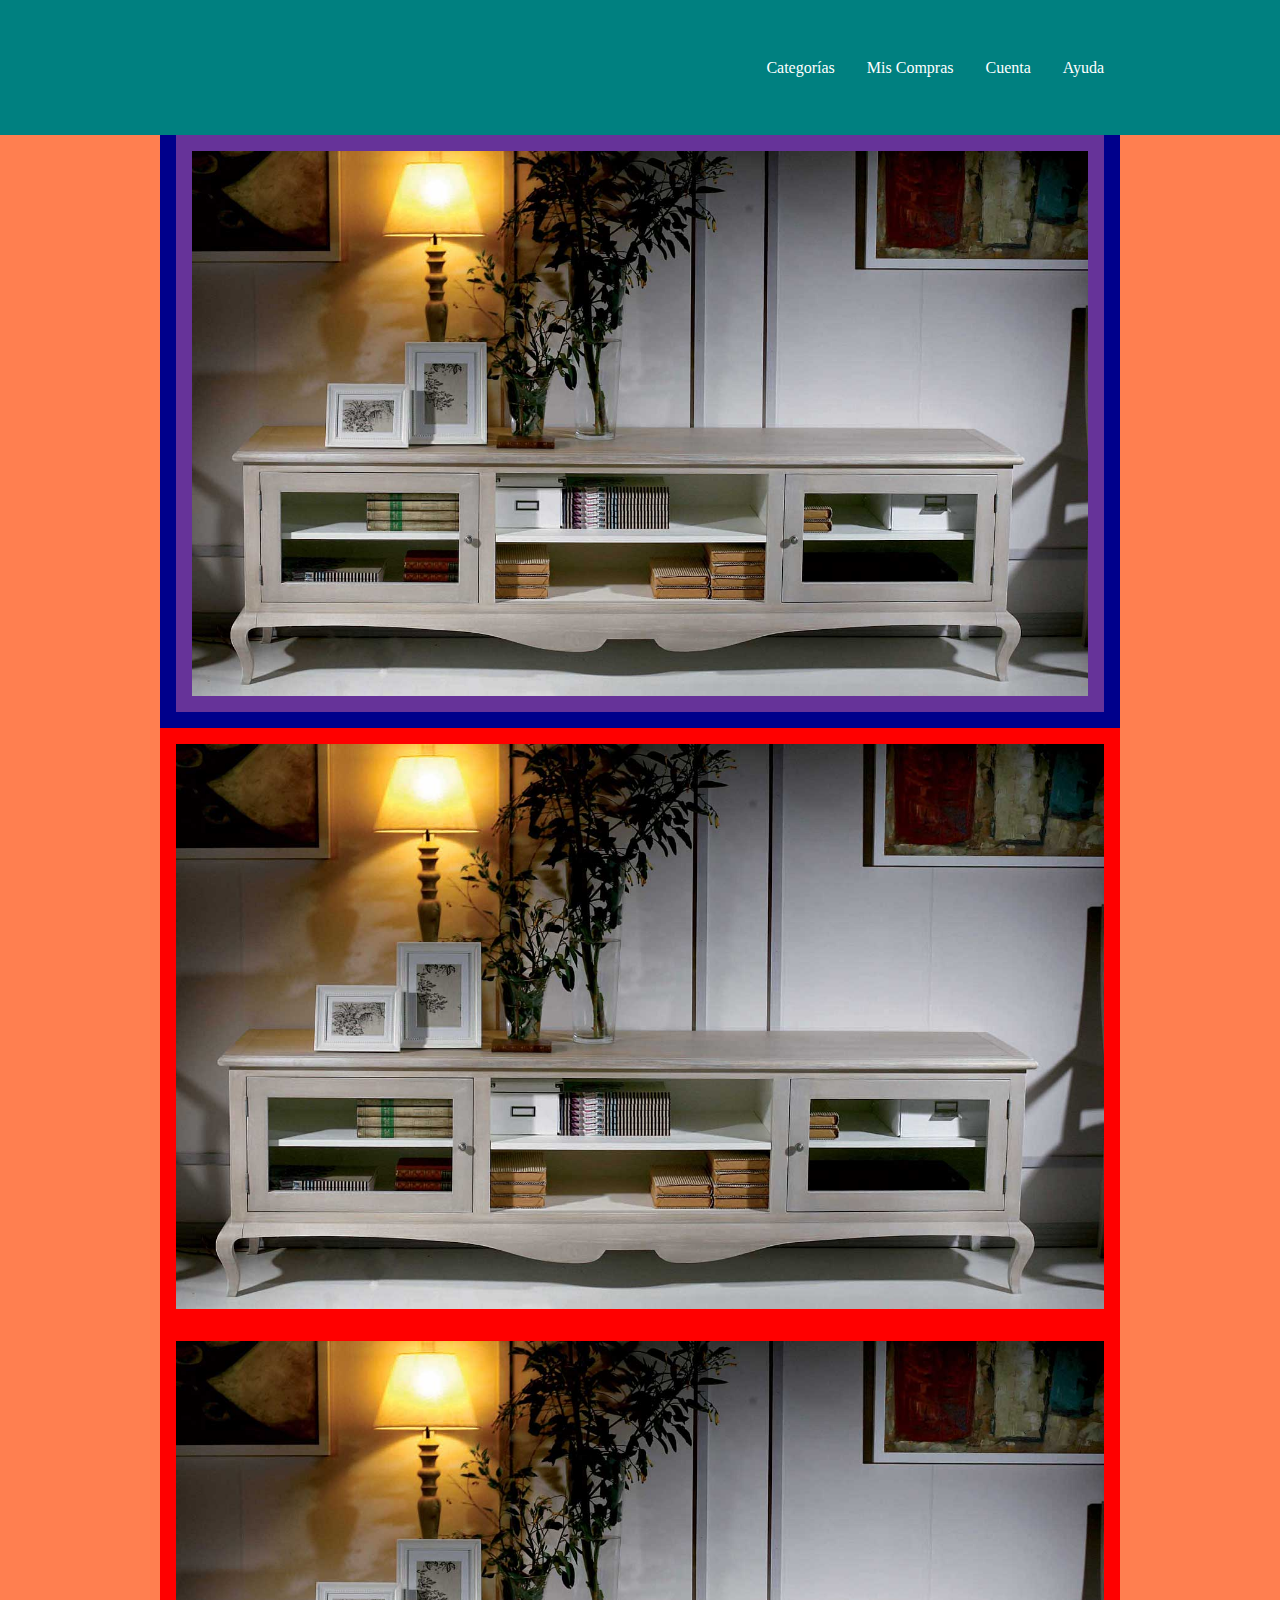
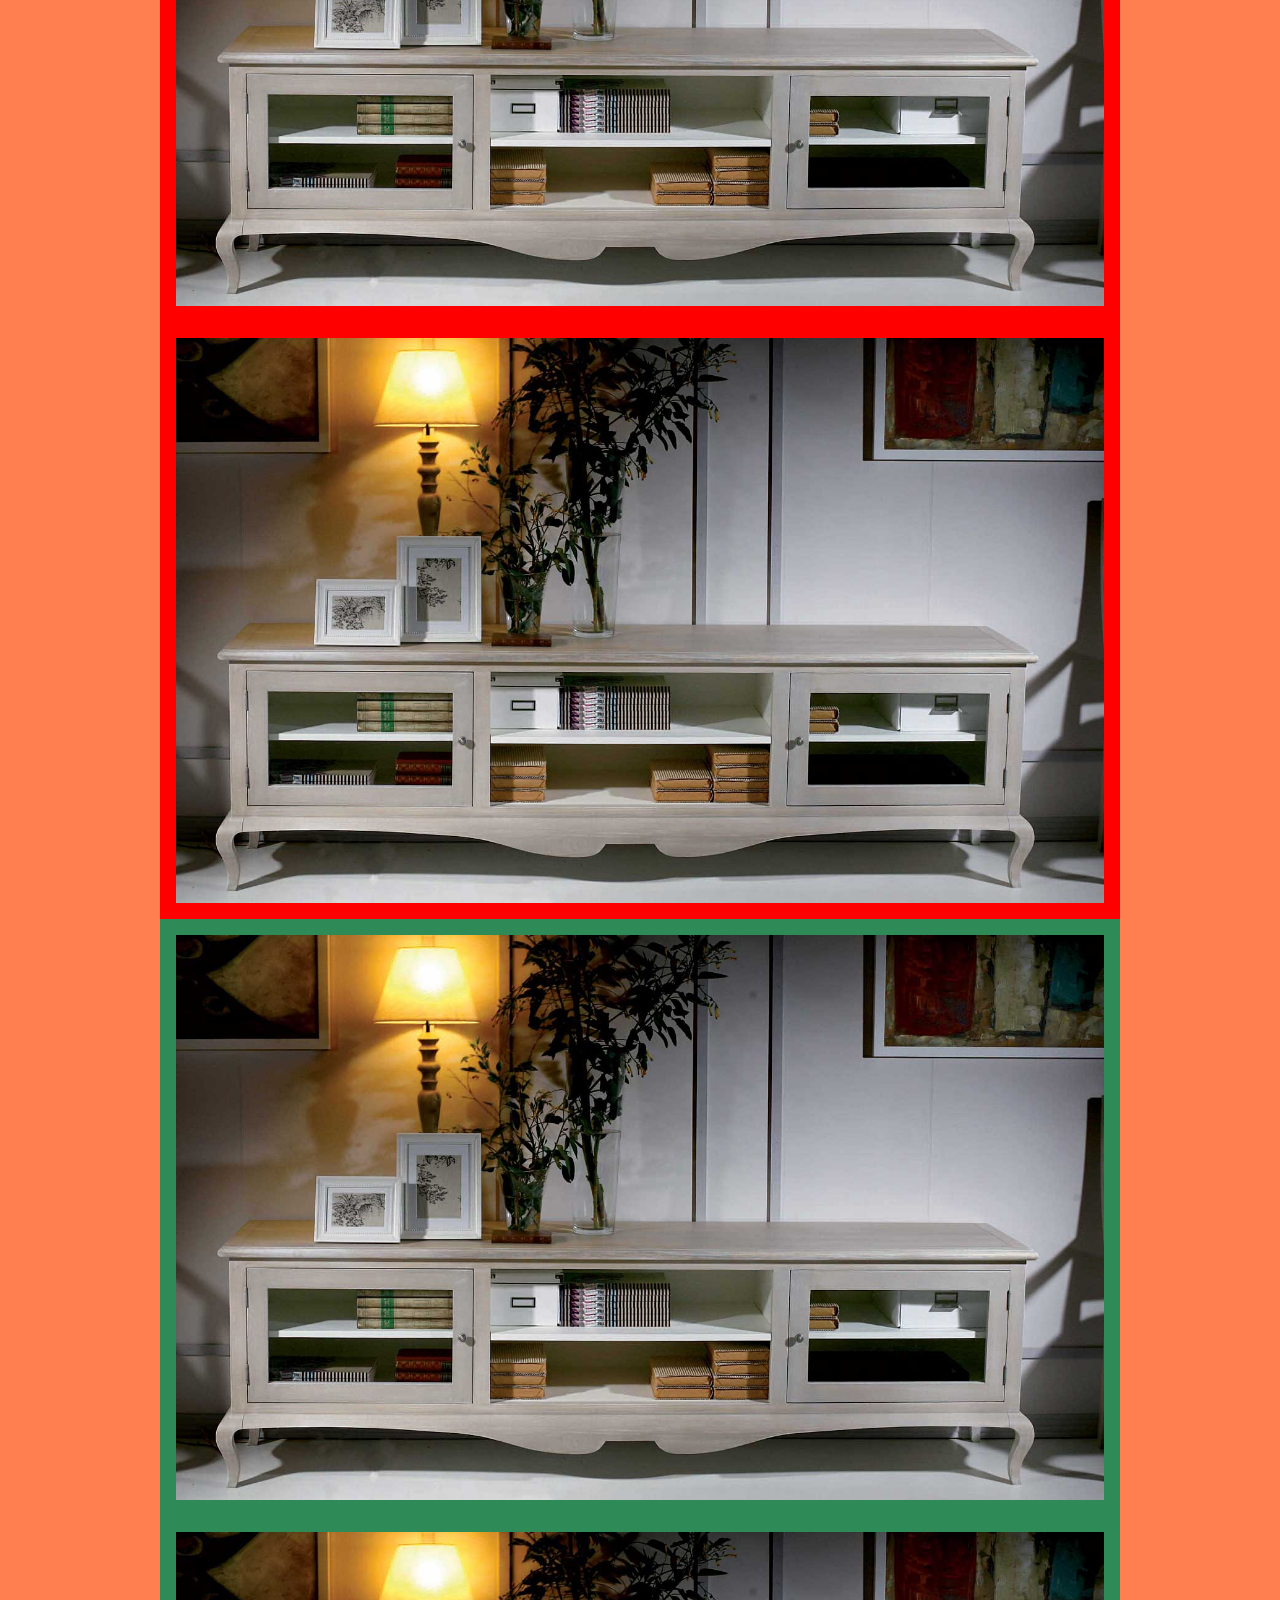
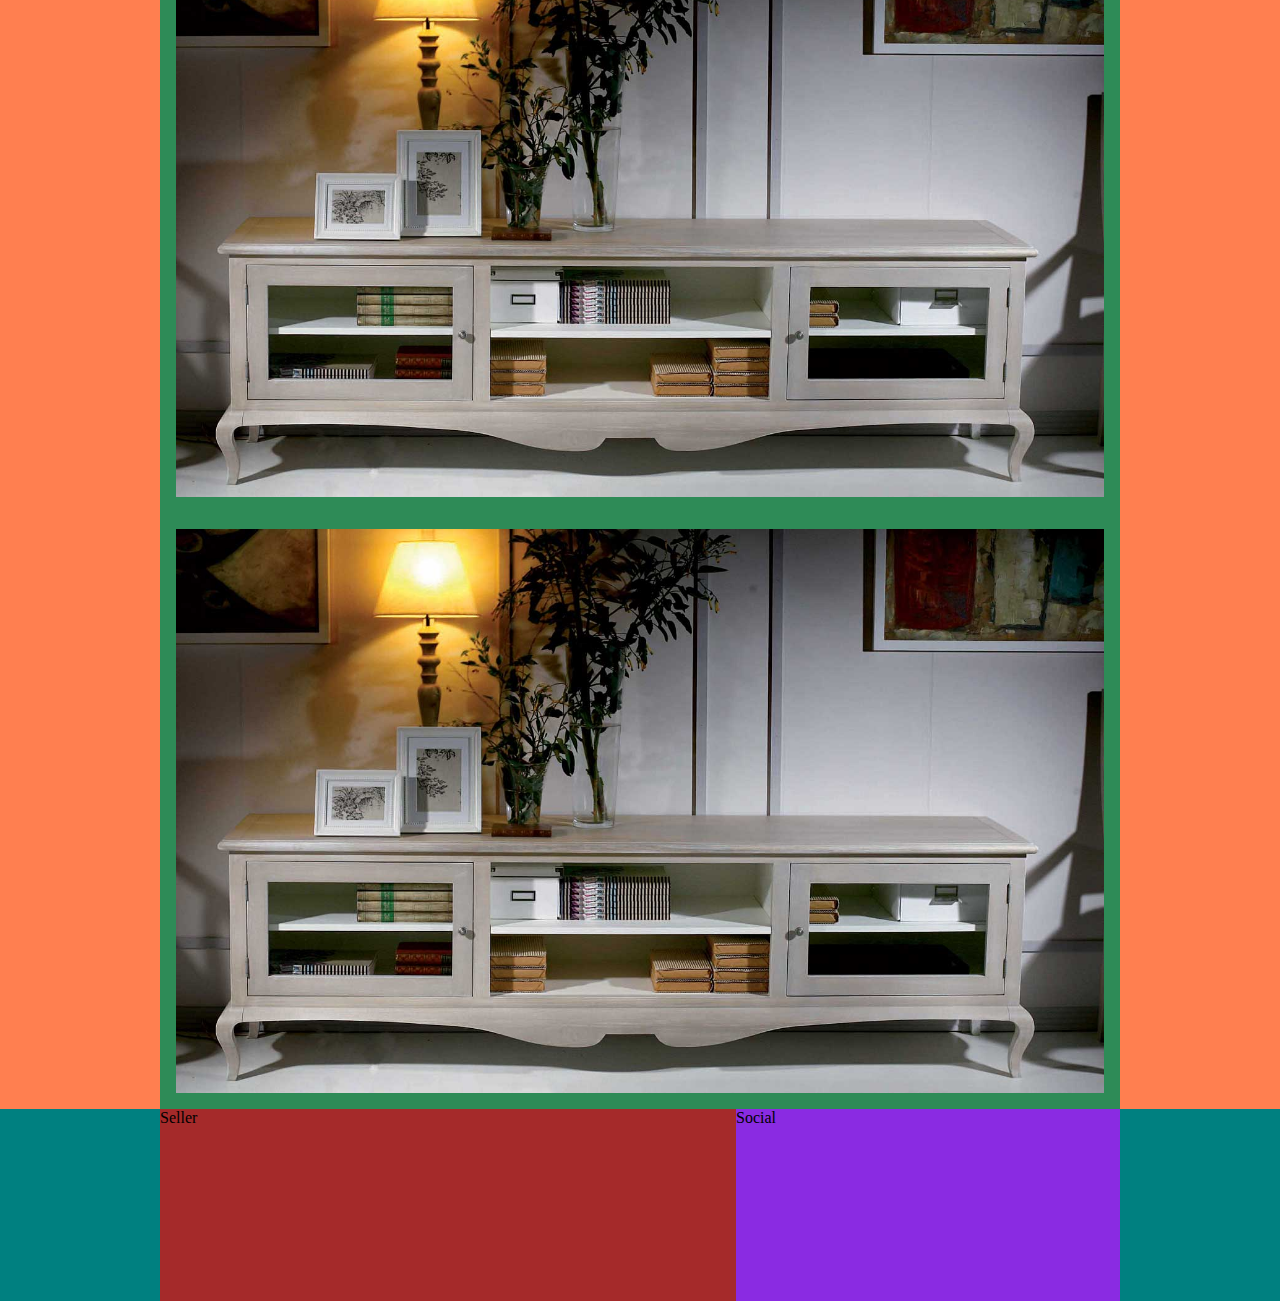
==== indiex.html @ f0de65c1 "1 version" ====
<!DOCTYPE html>
<html lang="es">

<head>
    <meta charset="UTF-8">
    <meta name="viewport" content="width=device-width, initial-scale=1.0">
    <link rel="stylesheet" href="css/styles.css">
    <title>Menú</title>
</head>

<body>
    <header class="header">
        <div class="header-container">
            <div class="top-mobile">
                <div id="menu-ico" class="menu-ico">
                    <div class="ico-img"></div>
                </div>
                <h1 class="menu-title">The Wood Knot</h1>
                 <img class="menu-cart-icon" src="assets/icons/cart.png" alt="cart" id="img-cart">
                <form action="" class="form-menu">
                    <label for="search" class="form-label">Search</label>
                    <input type="search" class="form-search">
                </form>
            </div>
            <nav>
                <ul id="menu-main" class="menu">
                    <li class="menu-item"><a href="#" class="menu-link">Categorías</a></li>
                    <li class="menu-item"><a href="#" class="menu-link">Mis Compras</a></li>
                    <li class="menu-item"><a href="#" class="menu-link">Cuenta</a></li>
                    <li class="menu-item"><a href="#" class="menu-link">Ayuda</a></li>
                </ul>
            </nav>
        </div>
    </header>
    <main class="main">
        <div class="main-container">
            <section class="section-slide">
                <div class="slide-container">
                    <img src="assets/img/mueble1.jpg" alt="sideboard" class="img img-slide">
                </div>
            </section>
            <section class="section-popular">
                <div class="popular popular-container">
                    <div class="popular popular-item">
                        <a href="" class="popular-link">
                            <div class="img-container">
                                <img src="assets/img/mueble1.jpg" alt="" class="img img-popular">
                            </div>
                            <span class="price"></span>
                            <p class="description"></p>
                        </a>
                    </div>
                    <div class="popular popular-item">
                        <a href="" class="popular-link">
                            <div class="img-container"></div>
                            <img src="assets/img/mueble1.jpg" alt="" class="img img-popular">
                            <span class="price"></span>
                            <p class="description"></p>
                        </a>
                    </div>
                    <div class="popular popular-item">
                        <a href="" class="popular-link">
                            <div class="img-container"></div>
                            <img src="assets/img/mueble1.jpg" alt="" class="img img-popular">
                            <span class="price"></span>
                            <p class="description"></p>
                        </a>
                    </div>
                </div>
            </section>
            <section class="section-new">
                <div class="new new-container">
                    <div class="new new-item">
                        <a href="" class="new-link">
                            <div class="img-container">
                                <img src="assets/img/mueble1.jpg" alt="" class="img img-new">
                            </div>
                            <span class="price"></span>
                            <p class="description"></p>
                        </a>
                    </div>
                    <div class="new new-item">
                        <a href="" class="new-link">
                            <div class="img-container"></div>
                            <img src="assets/img/mueble1.jpg" alt="" class="img img-new">
                            <span class="price"></span>
                            <p class="description"></p>
                        </a>
                    </div>
                    <div class="new new-item">
                        <a href="" class="new-link">
                            <div class="img-container"></div>
                            <img src="assets/img/mueble1.jpg" alt="" class="img img-new">
                            <span class="price"></span>
                            <p class="description"></p>
                        </a>
                    </div>    
                </div>
            </section>
        </div>
    </main>
    <footer class="footer">
        <div class="footer-container">
            <div class="seller">Seller

            </div>
            <div class="social">Social

            </div>
        </div>
    </footer>
    <script src="js/index.js"></script>
</body>

</html>
---- css/styles.css ----
:root{
    --border: 2px;
    --width-desktop: 960px;

    --header-background: teal;
    --header-height-mobile: 17vmin;
    --header-height-desktop: 15vmin;
    --menu-ico-width-height: 40px;
    --menu-ico-img-width: 70%;
    --menu-ico-img-height: .2em;
    --menu-ico--img-border-radius: .5em;
    --menu-ico--img-top: .6em;
    --menu-transition: 1000ms;
}

*{
    margin: 0;
    padding: 0;
    box-sizing: border-box;
}

body{
    margin: 0;
    min-height: 100vh;
    display: flex;
    flex-direction: column;
}

/* ---------------HEADER -----------------------*/

.header{
    background-color: var(--header-background);
    width: 100%;
    height: var(--header-height-mobile);
}

.menu-ico{
    display: flex;
    justify-content: center;
    align-items: center;
    width: var(--menu-ico-width-height);
    height: var(--menu-ico-width-height);
    cursor: pointer;
}

.ico-img{
    position: relative;
    background-color: white;
    width: var(--menu-ico-img-width);
    height: var(--menu-ico-img-height);
    border-radius: var(--menu-ico-img-border-radius);
}

.ico-img::before,
.ico-img::after{
    content: '';
    position: absolute;
    display: block;
    background-color: white;
    width: 100%;
    height: var(--menu-ico-img-height);
    border-radius: var(--menu-ico-img-border-radius);
    top: calc(var(--menu-ico--img-top)*-1);
}

.ico-img::after{
    top: var(--menu-ico--img-top);
}

.top-mobile{
    display: flex;
    justify-content: space-between;
    align-items: center;
    flex-wrap: wrap;
}

#img-cart{
    width: 40px;
    height: 100%;
    margin-bottom: 0;
}
.menu-title{
    color: #fff;
}

.menu-cart-icon{
    position: relative;
    display: block;
    height: 40px;
    padding: .3em;
}

.menu{
    background-color: teal;
    padding-left: 0;
    margin: 0;
    list-style: none;

    transform: translateX(-100%);
    transition: transform var(--menu-transition);
}

.menu__active{
    transform: translateX(0);
    transition: transform var(--menu-transition);
}

.menu-item{
    border-bottom: var(--border) solid #fff;
    padding: 1em;
}

.menu-link{
    text-decoration: none;
    color: #fff;
}

.form-menu{
    margin-right: auto;
    margin-left: auto;
}

.form-label{
    color: #fff;
    font-size: 1.2em;
    padding-left: 1em;
}

.form-search{
    background: none;
    border: none;
    border-bottom: 1px solid #fff;
    min-width: 350px;
}

/*---------------------------------------*/

/*----------------MAIN----------------------*/


.main{
    display: flex;
    flex-wrap: wrap;
    justify-content: center;
    align-items: center;
    background-color: coral;
    width: 100%;
    height: auto;
}

.img{
    display: block;
    margin-left: auto;
    margin-right: auto;
    max-width: 100%;
    object-fit: cover;
    max-height: 100%;
    padding: 1em;
}

.section-slide{
    /* position: relative; */
    display: block;
    margin-left: auto;
    margin-right: auto;
    padding: 1em;
    padding-top: 0;

    background-color: darkblue;
}

.slide-container{
    /* position: relative; */
    min-width: 90%;
    display: flex;
    align-items: center;
    justify-content: center;

    background-color: rebeccapurple;
}

.section-popular
.section-new{
    display: flex;
    justify-content: center;
    padding: 1em;
    border: 1px solid #000;
}

.section-popular{
    background-color: red;
}

.section-new{
    background-color: seagreen;
}

/*------------ FOOTER --------------------*/
.footer{
    margin-top: auto;
    background-color: var(--header-background);
    width: 100%;
    height: 12em;
    display: flex;
    justify-content: center;
}

.footer-container{
    display: flex;
    justify-content: center;
    align-items: stretch;
    width: 100%;
    height: 100%;
    background-color: coral;
}

.seller{
    background-color: brown;
    width: 60%;
}

.social{
    background-color: blueviolet;
    width: 40%;
}
/* --------------------------------------*/


@media screen and (min-width: 740px){
    .header{
        display: flex;
        justify-content: center;
        align-items: center;
        height: var(--header-height-desktop);
    }
    .header-container{
        width: var(--width-desktop);
    }
    .menu{
        transform: translateX(0);
        display: flex;
        justify-content: flex-end;
    }
    .menu-item{
	    display:block;
	    border: none;
    }
    .top-mobile{
        display: none;
    }

    .main-container{
        width: var(--width-desktop);
    }

    .footer-container{
        width: var(--width-desktop)
}
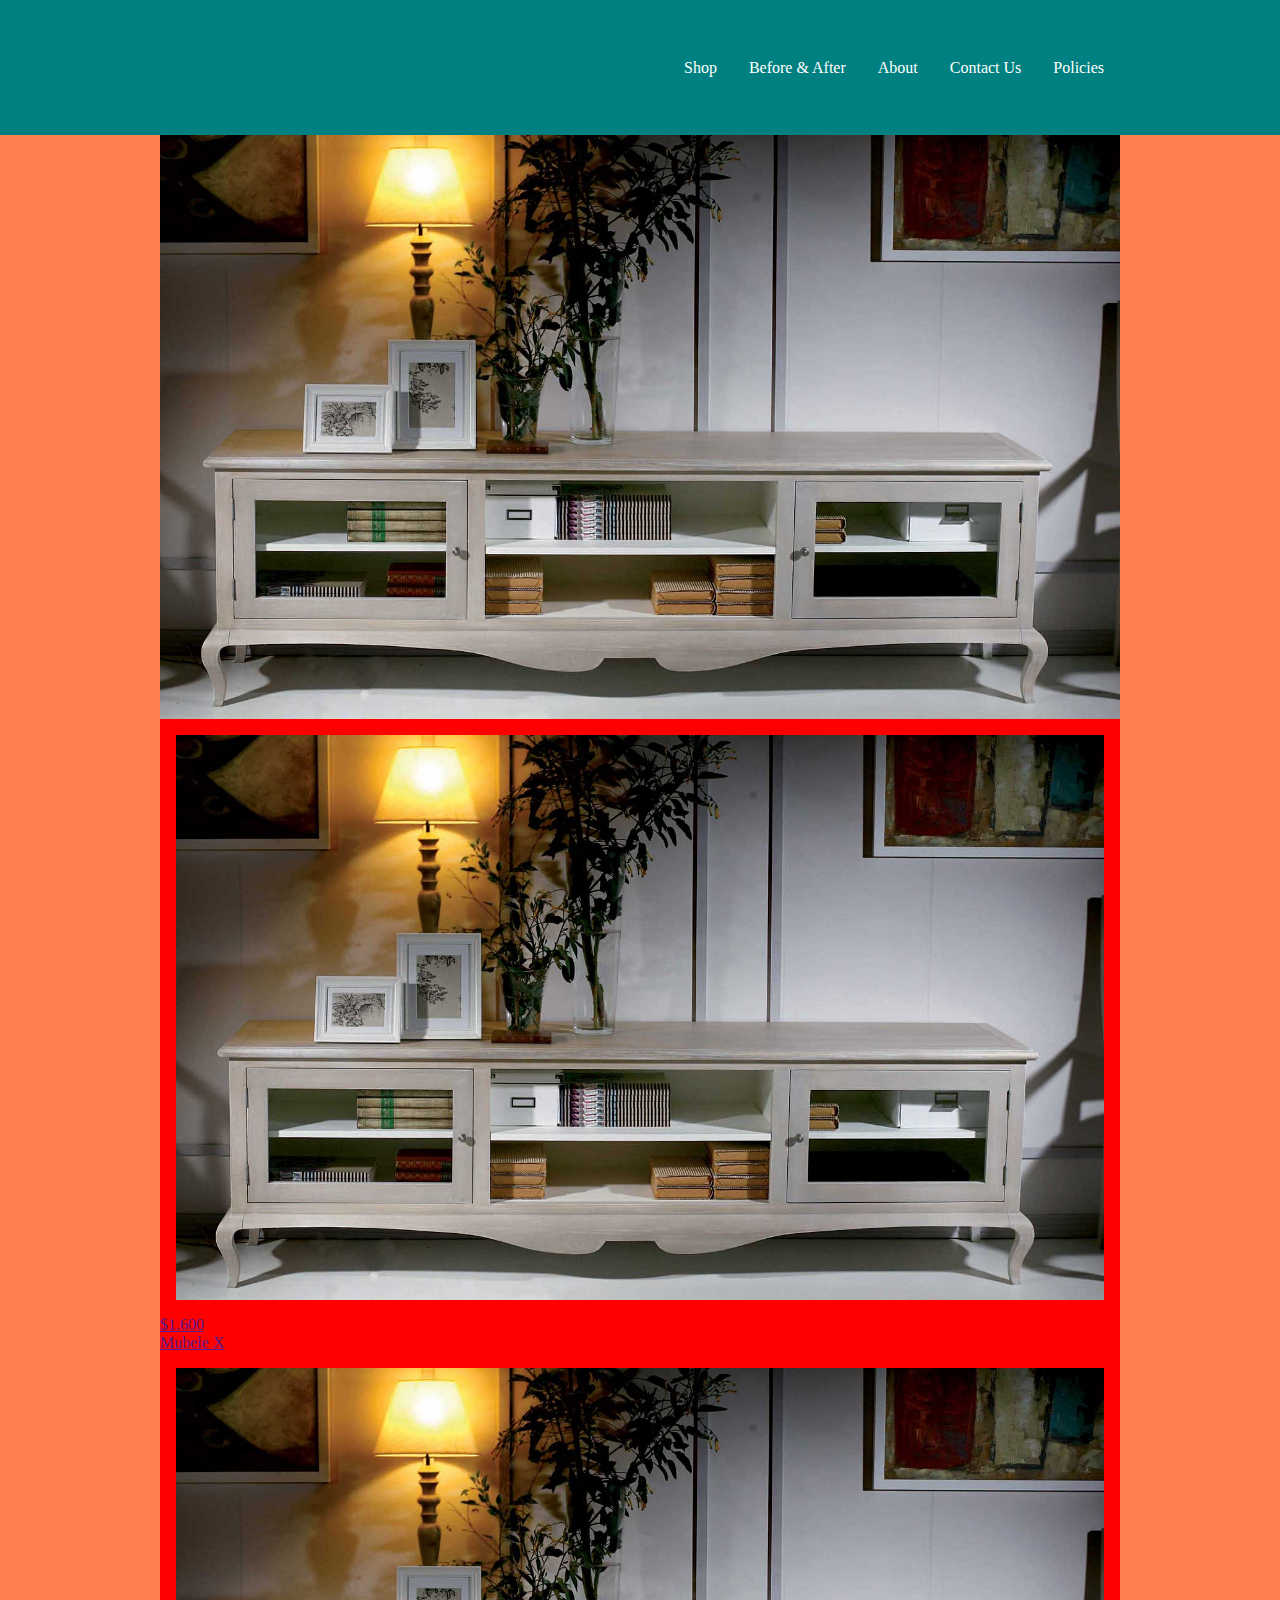
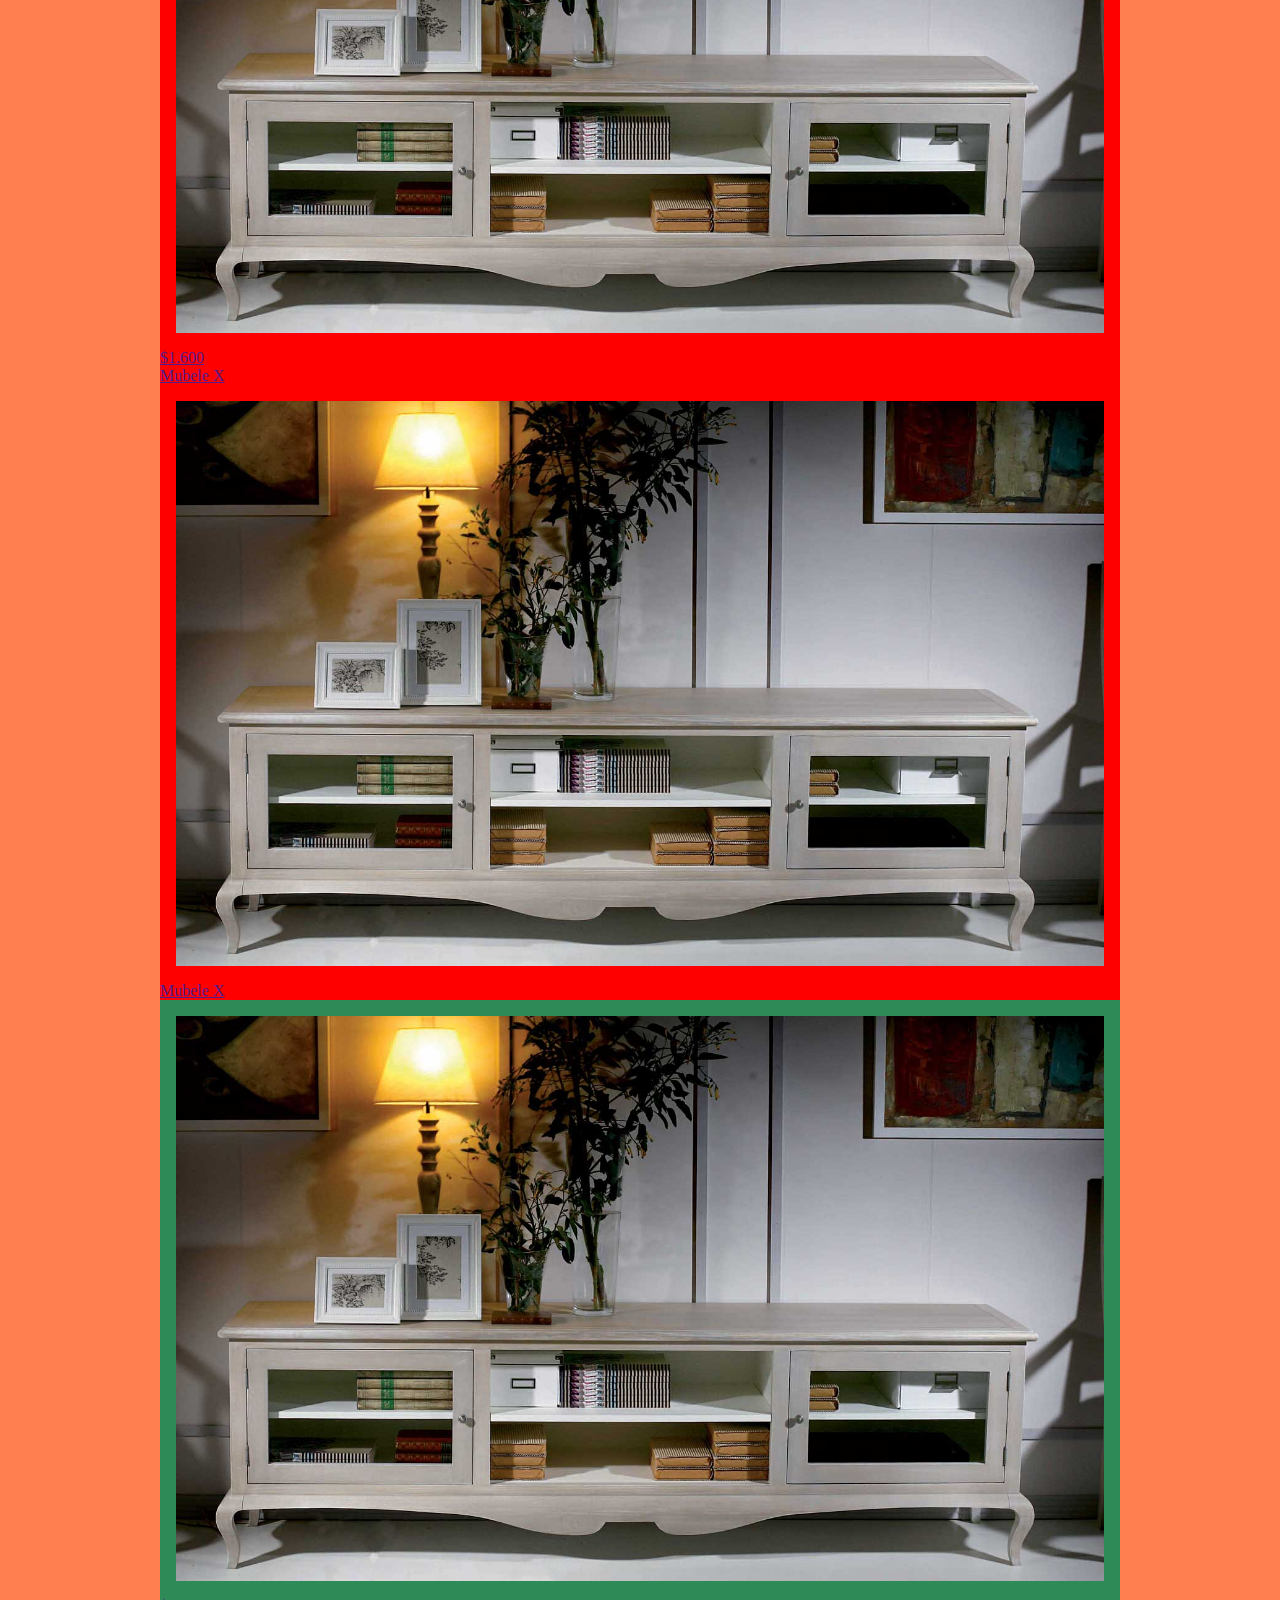
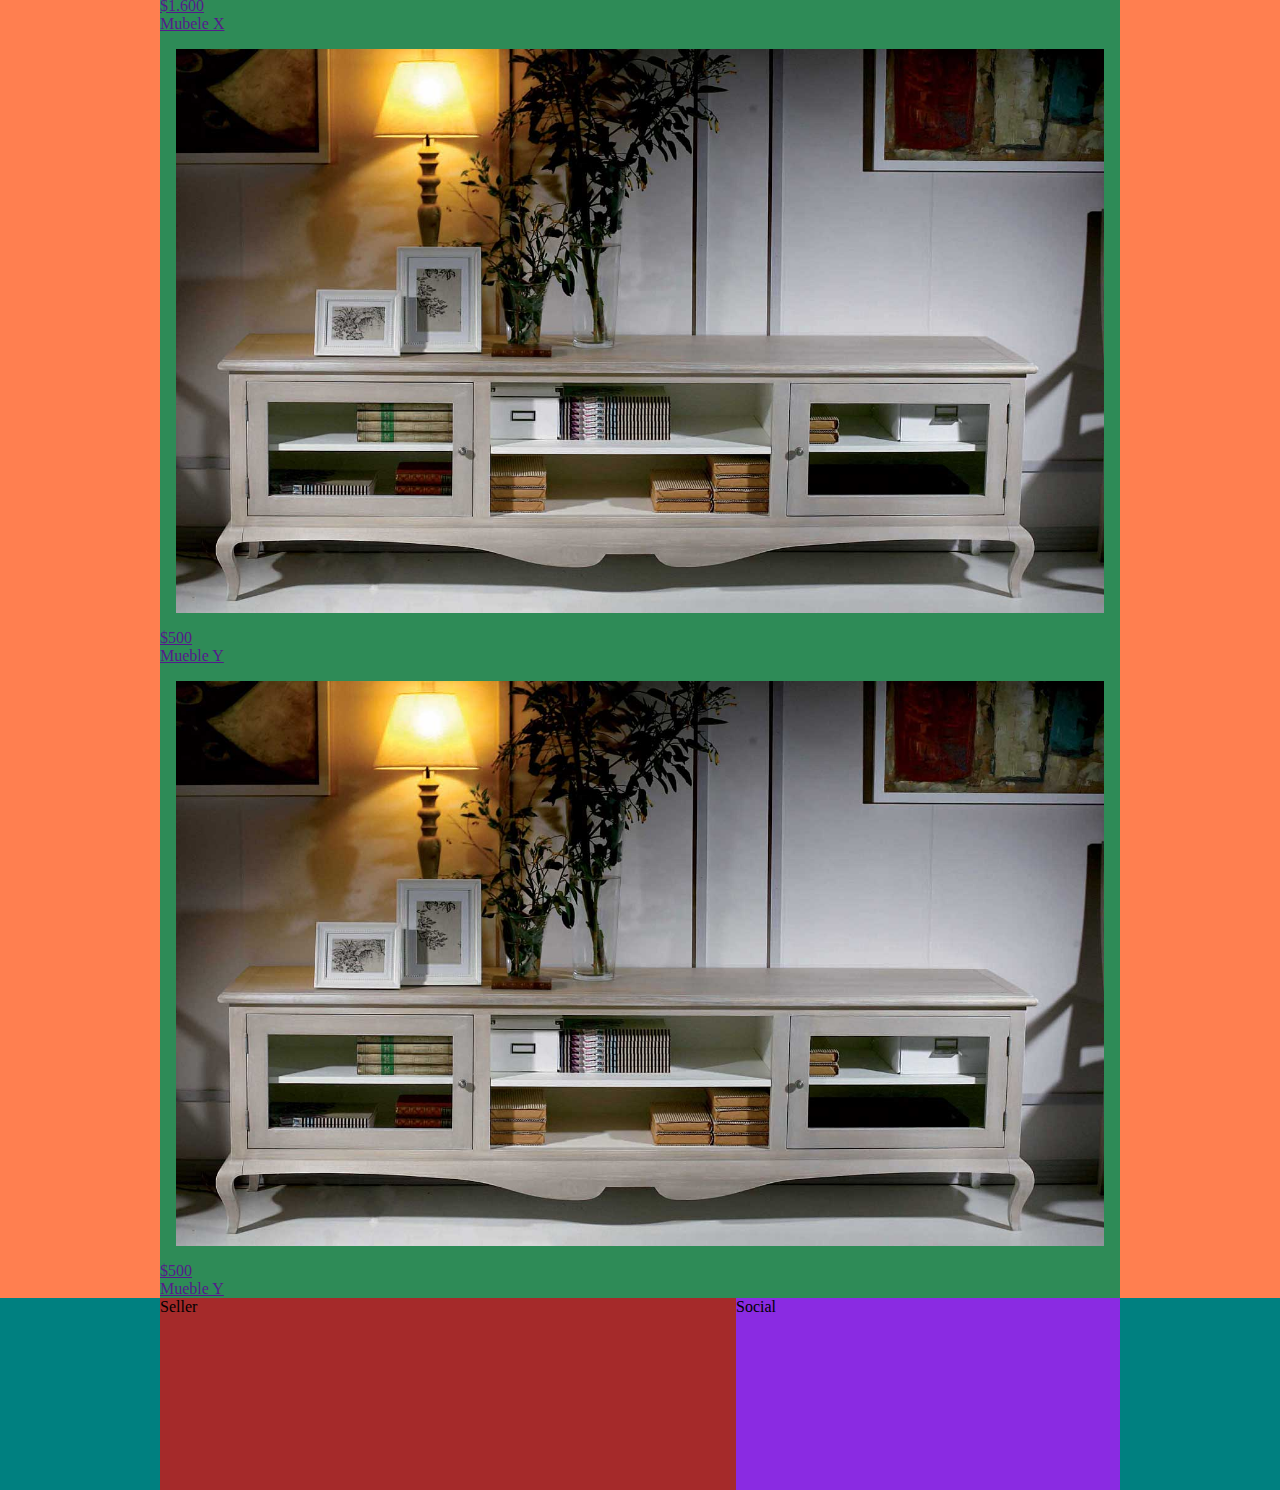
==== commit 315ce3e2: "2 version" ====
--- a/indiex.html
+++ b/indiex.html
@@ -11,23 +11,31 @@
 <body>
     <header class="header">
         <div class="header-container">
-            <div class="top-mobile">
+            <div class="menu-mobile">
                 <div id="menu-ico" class="menu-ico">
                     <div class="ico-img"></div>
                 </div>
                 <h1 class="menu-title">The Wood Knot</h1>
-                 <img class="menu-cart-icon" src="assets/icons/cart.png" alt="cart" id="img-cart">
-                <form action="" class="form-menu">
-                    <label for="search" class="form-label">Search</label>
-                    <input type="search" class="form-search">
-                </form>
+                <svg class="cart-icon" xmlns="http://www.w3.org/2000/svg" viewBox="0 0 24 24"><path d="M10 19.5c0 .829-.672 1.5-1.5 1.5s-1.5-.671-1.5-1.5c0-.828.672-1.5 1.5-1.5s1.5.672 1.5 1.5zm3.5-1.5c-.828 0-1.5.671-1.5 1.5s.672 1.5 1.5 1.5 1.5-.671 1.5-1.5c0-.828-.672-1.5-1.5-1.5zm1.336-5l1.977-7h-16.813l2.938 7h11.898zm4.969-10l-3.432 12h-12.597l.839 2h13.239l3.474-12h1.929l.743-2h-4.195z"/></svg>
             </div>
             <nav>
-                <ul id="menu-main" class="menu">
-                    <li class="menu-item"><a href="#" class="menu-link">Categorías</a></li>
-                    <li class="menu-item"><a href="#" class="menu-link">Mis Compras</a></li>
-                    <li class="menu-item"><a href="#" class="menu-link">Cuenta</a></li>
-                    <li class="menu-item"><a href="#" class="menu-link">Ayuda</a></li>
+                <h1 class="menu-title-desktop">The Wood Knot</h1>
+                <ul id="menu-main" class="menu-main">
+                    <li class="menu-item">
+                        <a href="#" class="menu-link">Shop</a>
+                    </li>
+                    <li class="menu-item">
+                        <a href="#" class="menu-link">Before & After</a>
+                    </li>
+                    <li class="menu-item">
+                        <a href="#" class="menu-link">About</a>
+                    </li>
+                    <li class="menu-item">
+                        <a href="#" class="menu-link">Contact Us</a>
+                    </li>
+                    <li class="menu-item">
+                        <a href="#" class="menu-link">Policies</a>
+                    </li>
                 </ul>
             </nav>
         </div>
@@ -41,58 +49,58 @@
             </section>
             <section class="section-popular">
                 <div class="popular popular-container">
-                    <div class="popular popular-item">
+                    <div class="popular-item">
                         <a href="" class="popular-link">
                             <div class="img-container">
                                 <img src="assets/img/mueble1.jpg" alt="" class="img img-popular">
                             </div>
-                            <span class="price"></span>
-                            <p class="description"></p>
+                            <span class="price">$1.600</span>
+                            <p class="description">Mubele X</p>
                         </a>
                     </div>
-                    <div class="popular popular-item">
+                    <div class="popular-item">
+                        <a href="" class="popular-link">
+                            <div class="img-container"></div>
+                            <img src="assets/img/mueble1.jpg" alt="" class="img img-popular">
+                            <span class="price">$1.600</span>
+                            <p class="description">Mubele X</p>
+                        </a>
+                    </div>
+                    <div class="popular-item">
                         <a href="" class="popular-link">
                             <div class="img-container"></div>
                             <img src="assets/img/mueble1.jpg" alt="" class="img img-popular">
                             <span class="price"></span>
-                            <p class="description"></p>
-                        </a>
-                    </div>
-                    <div class="popular popular-item">
-                        <a href="" class="popular-link">
-                            <div class="img-container"></div>
-                            <img src="assets/img/mueble1.jpg" alt="" class="img img-popular">
-                            <span class="price"></span>
-                            <p class="description"></p>
+                            <p class="description">Mubele X</p>
                         </a>
                     </div>
                 </div>
             </section>
             <section class="section-new">
                 <div class="new new-container">
-                    <div class="new new-item">
+                    <div class="new-item">
                         <a href="" class="new-link">
                             <div class="img-container">
                                 <img src="assets/img/mueble1.jpg" alt="" class="img img-new">
                             </div>
-                            <span class="price"></span>
-                            <p class="description"></p>
+                            <span class="price">$1.600</span>
+                            <p class="description">Mubele X</p>
                         </a>
                     </div>
-                    <div class="new new-item">
+                    <div class="new-item">
                         <a href="" class="new-link">
                             <div class="img-container"></div>
                             <img src="assets/img/mueble1.jpg" alt="" class="img img-new">
-                            <span class="price"></span>
-                            <p class="description"></p>
+                            <span class="price">$500</span>
+                            <p class="description">Mueble Y</p>
                         </a>
                     </div>
-                    <div class="new new-item">
+                    <div class="new-item">
                         <a href="" class="new-link">
                             <div class="img-container"></div>
                             <img src="assets/img/mueble1.jpg" alt="" class="img img-new">
-                            <span class="price"></span>
-                            <p class="description"></p>
+                            <span class="price">$500</span>
+                            <p class="description">Mueble Y</p>
                         </a>
                     </div>    
                 </div>
--- a/css/styles.css
+++ b/css/styles.css
@@ -3,7 +3,7 @@
     --width-desktop: 960px;
 
     --header-background: teal;
-    --header-height-mobile: 17vmin;
+    --header-height-mobile: 11vmin;
     --header-height-desktop: 15vmin;
     --menu-ico-width-height: 40px;
     --menu-ico-img-width: 70%;
@@ -34,6 +34,13 @@
     height: var(--header-height-mobile);
 }
 
+.menu-mobile{
+    display: flex;
+    justify-content: space-between;
+    align-items: center;
+    flex-wrap: wrap;
+}
+
 .menu-ico{
     display: flex;
     justify-content: center;
@@ -67,34 +74,28 @@
     top: var(--menu-ico--img-top);
 }
 
-.top-mobile{
-    display: flex;
-    justify-content: space-between;
-    align-items: center;
-    flex-wrap: wrap;
-}
-
-#img-cart{
-    width: 40px;
-    height: 100%;
-    margin-bottom: 0;
-}
 .menu-title{
     color: #fff;
 }
 
-.menu-cart-icon{
-    position: relative;
-    display: block;
-    height: 40px;
+.menu-title-desktop{
+    display: none;
+}
+
+.cart-icon{
+    width: 35px;
+    height: 35px;
     padding: .3em;
-}
-
-.menu{
+    fill: #fff;
+}
+
+.menu-main{
     background-color: teal;
     padding-left: 0;
     margin: 0;
     list-style: none;
+    position: relative;
+    z-index: 100;
 
     transform: translateX(-100%);
     transition: transform var(--menu-transition);
@@ -115,39 +116,9 @@
     color: #fff;
 }
 
-.form-menu{
-    margin-right: auto;
-    margin-left: auto;
-}
-
-.form-label{
-    color: #fff;
-    font-size: 1.2em;
-    padding-left: 1em;
-}
-
-.form-search{
-    background: none;
-    border: none;
-    border-bottom: 1px solid #fff;
-    min-width: 350px;
-}
-
 /*---------------------------------------*/
 
 /*----------------MAIN----------------------*/
-
-
-.main{
-    display: flex;
-    flex-wrap: wrap;
-    justify-content: center;
-    align-items: center;
-    background-color: coral;
-    width: 100%;
-    height: auto;
-}
-
 .img{
     display: block;
     margin-left: auto;
@@ -158,33 +129,43 @@
     padding: 1em;
 }
 
+.main{
+    display: flex;
+    flex-wrap: wrap;
+    justify-content: center;
+    align-items: center;
+    background-color: coral;
+    width: 100%;
+    height: auto;
+}
+
 .section-slide{
-    /* position: relative; */
     display: block;
     margin-left: auto;
     margin-right: auto;
-    padding: 1em;
-    padding-top: 0;
+    padding: 0;
 
     background-color: darkblue;
 }
 
 .slide-container{
-    /* position: relative; */
-    min-width: 90%;
-    display: flex;
-    align-items: center;
-    justify-content: center;
+    min-width: 100%;
+    display: block;
 
     background-color: rebeccapurple;
+}
+
+.img-slide{
+    margin: 0;
+    padding: 0;
 }
 
 .section-popular
 .section-new{
     display: flex;
     justify-content: center;
+    align-items: center;
     padding: 1em;
-    border: 1px solid #000;
 }
 
 .section-popular{
@@ -226,7 +207,7 @@
 /* --------------------------------------*/
 
 
-@media screen and (min-width: 740px){
+@media screen and (min-width: 730px){
     .header{
         display: flex;
         justify-content: center;
@@ -236,7 +217,10 @@
     .header-container{
         width: var(--width-desktop);
     }
-    .menu{
+    .menu-mobile{
+        display: none;
+    }
+    .menu-main{
         transform: translateX(0);
         display: flex;
         justify-content: flex-end;
@@ -245,10 +229,6 @@
 	    display:block;
 	    border: none;
     }
-    .top-mobile{
-        display: none;
-    }
-
     .main-container{
         width: var(--width-desktop);
     }
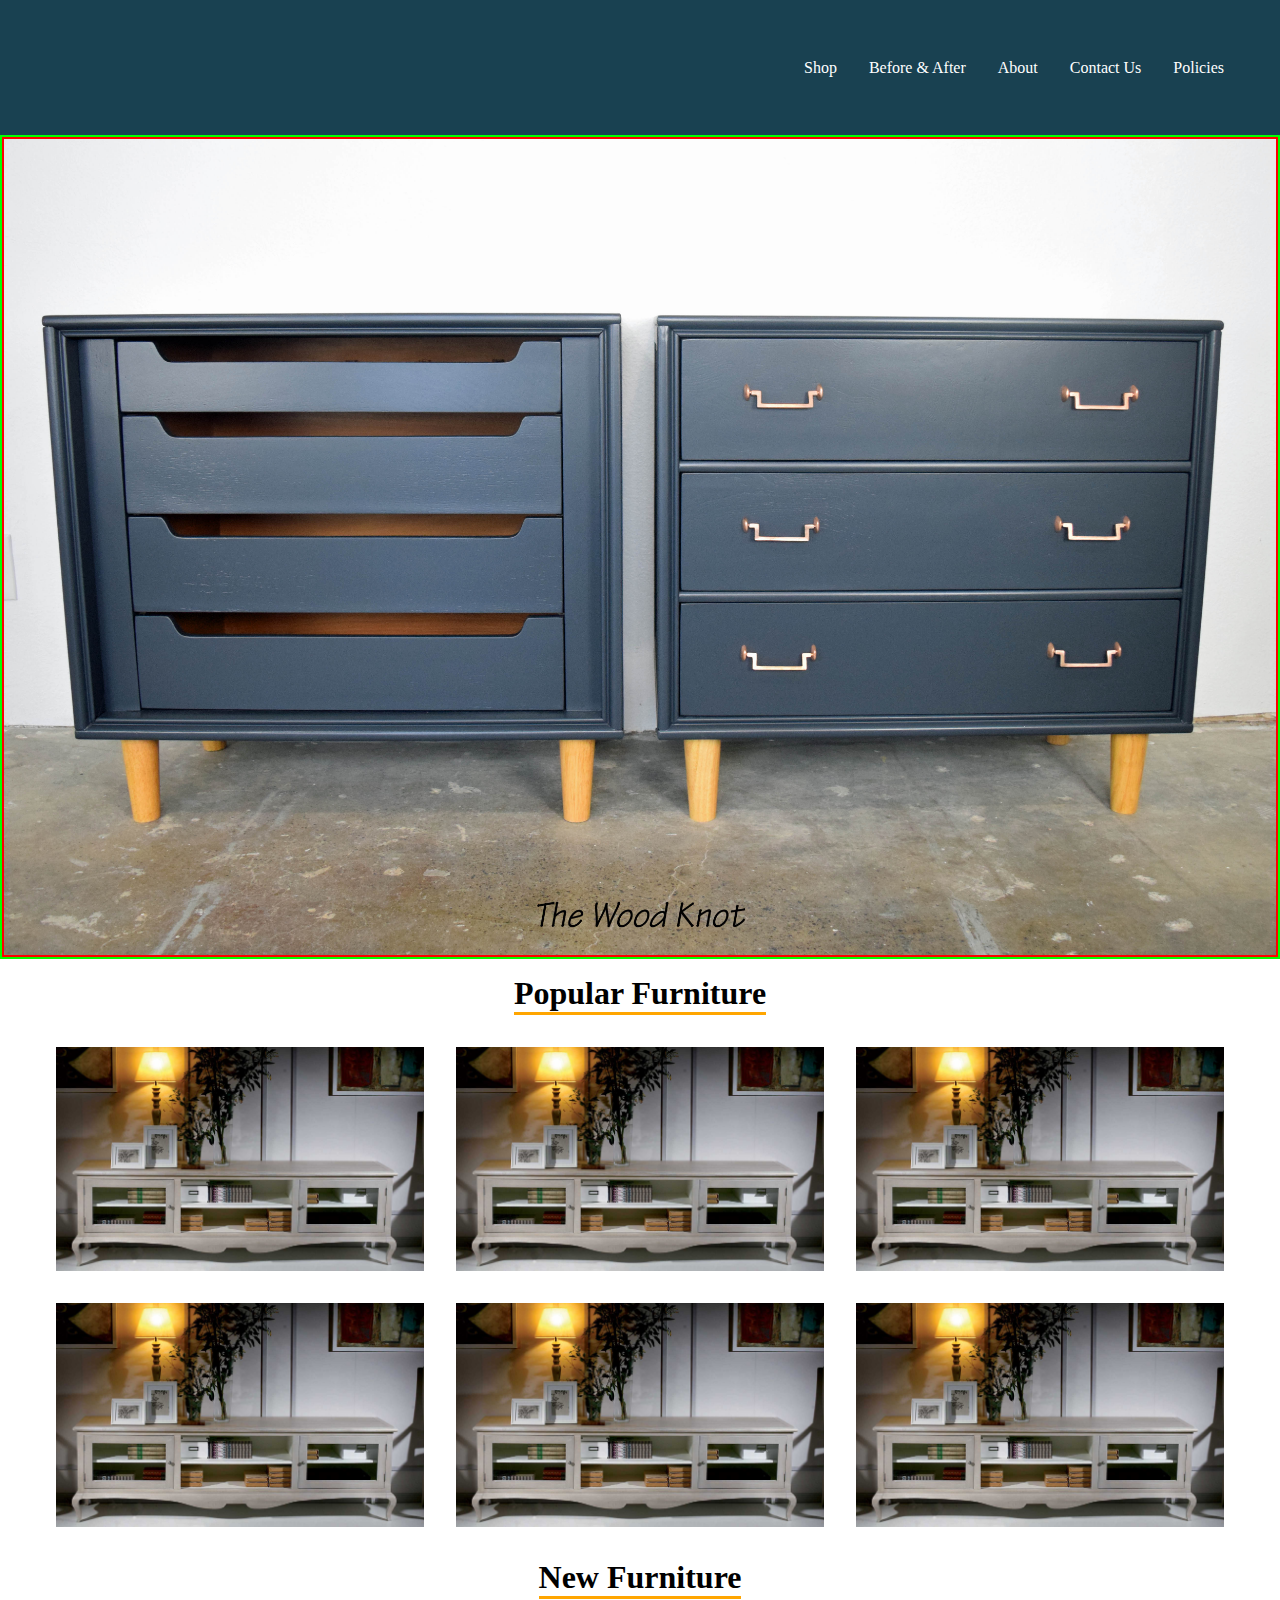
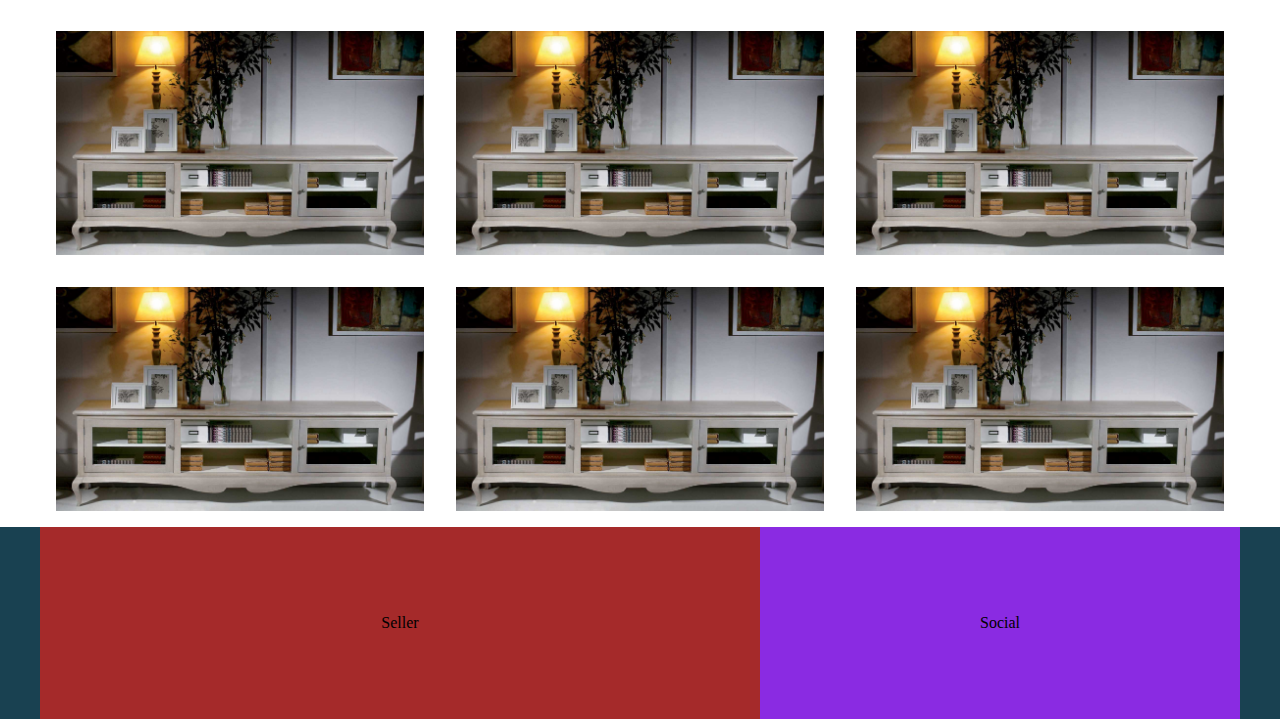
==== commit ffef12a7: "3 version" ====
--- a/indiex.html
+++ b/indiex.html
@@ -41,69 +41,133 @@
         </div>
     </header>
     <main class="main">
+        <section class="section-slide">
+            <div class="slide-container">
+                <img src="assets/img/dresser2.jpg" alt="sideboard" class="img img-slide">
+            </div>
+        </section>
         <div class="main-container">
-            <section class="section-slide">
-                <div class="slide-container">
-                    <img src="assets/img/mueble1.jpg" alt="sideboard" class="img img-slide">
+            <section class="section-popular">
+                <div class="section-title">
+                    <h2>Popular Furniture</h2>
                 </div>
-            </section>
-            <section class="section-popular">
-                <div class="popular popular-container">
-                    <div class="popular-item">
-                        <a href="" class="popular-link">
-                            <div class="img-container">
-                                <img src="assets/img/mueble1.jpg" alt="" class="img img-popular">
+                <ul class="popular-container">
+                    <li class="popular-item">
+                        <div href="" class="popular-link">
+                            <img class="img img-popular" src="assets/img/mueble1.jpg" alt="">
+                            <div class="description-container">
+                                <h3 class="img-title">Forniture</h3>
+                                <p class="img-info">$1.600</p>                             
                             </div>
-                            <span class="price">$1.600</span>
-                            <p class="description">Mubele X</p>
-                        </a>
-                    </div>
-                    <div class="popular-item">
-                        <a href="" class="popular-link">
-                            <div class="img-container"></div>
-                            <img src="assets/img/mueble1.jpg" alt="" class="img img-popular">
-                            <span class="price">$1.600</span>
-                            <p class="description">Mubele X</p>
-                        </a>
-                    </div>
-                    <div class="popular-item">
-                        <a href="" class="popular-link">
-                            <div class="img-container"></div>
-                            <img src="assets/img/mueble1.jpg" alt="" class="img img-popular">
-                            <span class="price"></span>
-                            <p class="description">Mubele X</p>
-                        </a>
-                    </div>
-                </div>
+                        </div>
+                    </li>
+                    <li class="popular-item">
+                        <div href="" class="popular-link">
+                            <img class="img img-popular" src="assets/img/mueble1.jpg" alt="">
+                            <div class="description-container">
+                                <h3 class="img-title">Forniture</h3>
+                                <p class="img-info">$1.600</p>                             
+                            </div>
+                        </div>
+                    </li>
+                    <li class="popular-item">
+                        <div href="" class="popular-link">
+                            <img class="img img-popular" src="assets/img/mueble1.jpg" alt="">
+                            <div class="description-container">
+                                <h3 class="img-title">Forniture</h3>
+                                <p class="img-info">$1.600</p>                             
+                            </div>
+                        </div>
+                    </li>
+                    <li class="popular-item">
+                        <div href="" class="popular-link">
+                            <img class="img img-popular" src="assets/img/mueble1.jpg" alt="">
+                            <div class="description-container">
+                                <h3 class="img-title">Forniture</h3>
+                                <p class="img-info">$1.600</p>                             
+                            </div>
+                        </div>
+                    </li>
+                    <li class="popular-item">
+                        <div href="" class="popular-link">
+                            <img class="img img-popular" src="assets/img/mueble1.jpg" alt="">
+                            <div class="description-container">
+                                <h3 class="img-title">Forniture</h3>
+                                <p class="img-info">$1.600</p>                             
+                            </div>
+                        </div>
+                    </li>
+                    <li class="popular-item">
+                        <div href="" class="popular-link">
+                            <img class="img img-popular" src="assets/img/mueble1.jpg" alt="">
+                            <div class="description-container">
+                                <h3 class="img-title">Forniture</h3>
+                                <p class="img-info">$1.600</p>                             
+                            </div>
+                        </div>
+                    </li>
+                </ul>
             </section>
             <section class="section-new">
-                <div class="new new-container">
-                    <div class="new-item">
-                        <a href="" class="new-link">
-                            <div class="img-container">
-                                <img src="assets/img/mueble1.jpg" alt="" class="img img-new">
+                <div class="section-title">
+                    <h2>New Furniture</h2>
+                </div>
+                <ul class="new-container">
+                    <li class="new-item">
+                        <div href="" class="popular-link">
+                            <img class="img img-popular" src="assets/img/mueble1.jpg" alt="">
+                            <div class="description-container">
+                                <h3 class="img-title">Forniture</h3>
+                                <p class="img-info">$1.600</p>                             
                             </div>
-                            <span class="price">$1.600</span>
-                            <p class="description">Mubele X</p>
-                        </a>
-                    </div>
-                    <div class="new-item">
-                        <a href="" class="new-link">
-                            <div class="img-container"></div>
-                            <img src="assets/img/mueble1.jpg" alt="" class="img img-new">
-                            <span class="price">$500</span>
-                            <p class="description">Mueble Y</p>
-                        </a>
-                    </div>
-                    <div class="new-item">
-                        <a href="" class="new-link">
-                            <div class="img-container"></div>
-                            <img src="assets/img/mueble1.jpg" alt="" class="img img-new">
-                            <span class="price">$500</span>
-                            <p class="description">Mueble Y</p>
-                        </a>
-                    </div>    
-                </div>
+                        </div>
+                    </li>
+                    <li class="new-item">
+                        <div href="" class="popular-link">
+                            <img class="img img-popular" src="assets/img/mueble1.jpg" alt="">
+                            <div class="description-container">
+                                <h3 class="img-title">Forniture</h3>
+                                <p class="img-info">$1.600</p>                             
+                            </div>
+                        </div>
+                    </li>
+                    <li class="new-item">
+                        <div href="" class="popular-link">
+                            <img class="img img-popular" src="assets/img/mueble1.jpg" alt="">
+                            <div class="description-container">
+                                <h3 class="img-title">Forniture</h3>
+                                <p class="img-info">$1.600</p>                             
+                            </div>
+                        </div>
+                    </li>
+                    <li class="new-item">
+                        <div href="" class="popular-link">
+                            <img class="img img-popular" src="assets/img/mueble1.jpg" alt="">
+                            <div class="description-container">
+                                <h3 class="img-title">Forniture</h3>
+                                <p class="img-info">$1.600</p>                             
+                            </div>
+                        </div>
+                    </li>
+                    <li class="new-item">
+                        <div href="" class="popular-link">
+                            <img class="img img-popular" src="assets/img/mueble1.jpg" alt="">
+                            <div class="description-container">
+                                <h3 class="img-title">Forniture</h3>
+                                <p class="img-info">$1.600</p>                             
+                            </div>
+                        </div>
+                    </li>
+                    <li class="new-item">
+                        <div href="" class="popular-link">
+                            <img class="img img-popular" src="assets/img/mueble1.jpg" alt="">
+                            <div class="description-container">
+                                <h3 class="img-title">Forniture</h3>
+                                <p class="img-info">$1.600</p>                             
+                            </div>
+                        </div>
+                    </li>      
+                </ul>
             </section>
         </div>
     </main>
--- a/css/styles.css
+++ b/css/styles.css
@@ -1,8 +1,9 @@
 :root{
     --border: 2px;
-    --width-desktop: 960px;
-
-    --header-background: teal;
+    --width-desktop: 1200px;
+
+    --primary-color: #194151;
+    --text-color: #fff;
     --header-height-mobile: 11vmin;
     --header-height-desktop: 15vmin;
     --menu-ico-width-height: 40px;
@@ -24,12 +25,18 @@
     min-height: 100vh;
     display: flex;
     flex-direction: column;
-}
+    font-size: 16px;
+}
+
+ul{
+    list-style: none;
+}
+
 
 /* ---------------HEADER -----------------------*/
 
 .header{
-    background-color: var(--header-background);
+    background-color: var(--primary-color);
     width: 100%;
     height: var(--header-height-mobile);
 }
@@ -52,7 +59,7 @@
 
 .ico-img{
     position: relative;
-    background-color: white;
+    background-color: var(--text-color);
     width: var(--menu-ico-img-width);
     height: var(--menu-ico-img-height);
     border-radius: var(--menu-ico-img-border-radius);
@@ -63,7 +70,7 @@
     content: '';
     position: absolute;
     display: block;
-    background-color: white;
+    background-color: var(--text-color);
     width: 100%;
     height: var(--menu-ico-img-height);
     border-radius: var(--menu-ico-img-border-radius);
@@ -75,7 +82,7 @@
 }
 
 .menu-title{
-    color: #fff;
+    color: var(--text-color);
 }
 
 .menu-title-desktop{
@@ -86,11 +93,11 @@
     width: 35px;
     height: 35px;
     padding: .3em;
-    fill: #fff;
+    fill: var(--text-color);
 }
 
 .menu-main{
-    background-color: teal;
+    background-color: var(--primary-color);
     padding-left: 0;
     margin: 0;
     list-style: none;
@@ -107,13 +114,13 @@
 }
 
 .menu-item{
-    border-bottom: var(--border) solid #fff;
+    border-bottom: var(--border) solid var(--text-color);
     padding: 1em;
 }
 
 .menu-link{
     text-decoration: none;
-    color: #fff;
+    color: var(--text-color);
 }
 
 /*---------------------------------------*/
@@ -125,8 +132,7 @@
     margin-right: auto;
     max-width: 100%;
     object-fit: cover;
-    max-height: 100%;
-    padding: 1em;
+    height: 100%;
 }
 
 .main{
@@ -134,25 +140,35 @@
     flex-wrap: wrap;
     justify-content: center;
     align-items: center;
-    background-color: coral;
-    width: 100%;
-    height: auto;
-}
+    /* background-color: coral; */
+    width: 100%;
+    height: auto;    
+}
+
+.section-title{
+    display: flex;
+    justify-content: center;
+    align-items: center;
+}
+
+.section-title h2{
+    font-size: 2em;
+    margin: .5em 0;
+    position: relative;
+    border-bottom: 3px solid orange;
+}
+
 
 .section-slide{
     display: block;
     margin-left: auto;
     margin-right: auto;
     padding: 0;
-
-    background-color: darkblue;
 }
 
 .slide-container{
     min-width: 100%;
     display: block;
-
-    background-color: rebeccapurple;
 }
 
 .img-slide{
@@ -168,18 +184,53 @@
     padding: 1em;
 }
 
-.section-popular{
-    background-color: red;
-}
-
-.section-new{
-    background-color: seagreen;
+.popular-item,
+.new-item{
+    /* border: 2px solid var(--text-color);
+    background-color: lime; */
+
+    padding: 1em;
+}
+
+.popular-link,
+.new-link{
+    position: relative;
+    width: 100%;
+}
+
+.description-container{
+    position: absolute;
+    top: 0;
+    left: 0;
+    width: 100%;
+    height: 100%;
+    background-color: rgba(0, 0, 0, 0.6);
+    color: var(--text-color);
+    display: flex;
+    justify-content: center;
+    align-items: center;
+    flex-direction: column;
+    opacity: 0;
+    transition: opacity 1s;
+}
+
+.description-container:hover{
+    opacity: 1;
+}
+
+.img-title{
+    font-size: 3em;
+    font-weight: bold;
+}
+
+.img-info{
+    font-size: 1.6em;
 }
 
 /*------------ FOOTER --------------------*/
 .footer{
     margin-top: auto;
-    background-color: var(--header-background);
+    background-color: var(--primary-color);
     width: 100%;
     height: 12em;
     display: flex;
@@ -189,7 +240,8 @@
 .footer-container{
     display: flex;
     justify-content: center;
-    align-items: stretch;
+    align-items: center;
+    flex-direction: column;
     width: 100%;
     height: 100%;
     background-color: coral;
@@ -197,12 +249,20 @@
 
 .seller{
     background-color: brown;
-    width: 60%;
+    display: flex;
+    justify-content: center;
+    align-items: center;
+    width: 100%;
+    height: 60%;
 }
 
 .social{
     background-color: blueviolet;
-    width: 40%;
+    display: flex;
+    justify-content: center;
+    align-items: center;
+    width: 100%;
+    height: 40%;
 }
 /* --------------------------------------*/
 
@@ -232,7 +292,35 @@
     .main-container{
         width: var(--width-desktop);
     }
+    .section-slide{
+        border: 2px solid lime;
+        width: 100%;
+    }
+    .slide-container{
+        height: 820px;
+        width: 100%;
+        border: 2px solid red;
+    }
+    .img-slide{
+        width: 100%;
+    }
+    .popular-container,
+    .new-container{
+        display: grid;
+        grid-template-columns: 1fr 1fr 1fr;
+        grid-template-rows: 1fr 1fr;
+    }
 
     .footer-container{
-        width: var(--width-desktop)
+        flex-direction: row;
+        width: var(--width-desktop);
+    }
+    .seller{
+        width: 60%;
+        height: 100%;
+    }
+    .social{
+        width: 40%;
+        height: 100%;
+    }
 }